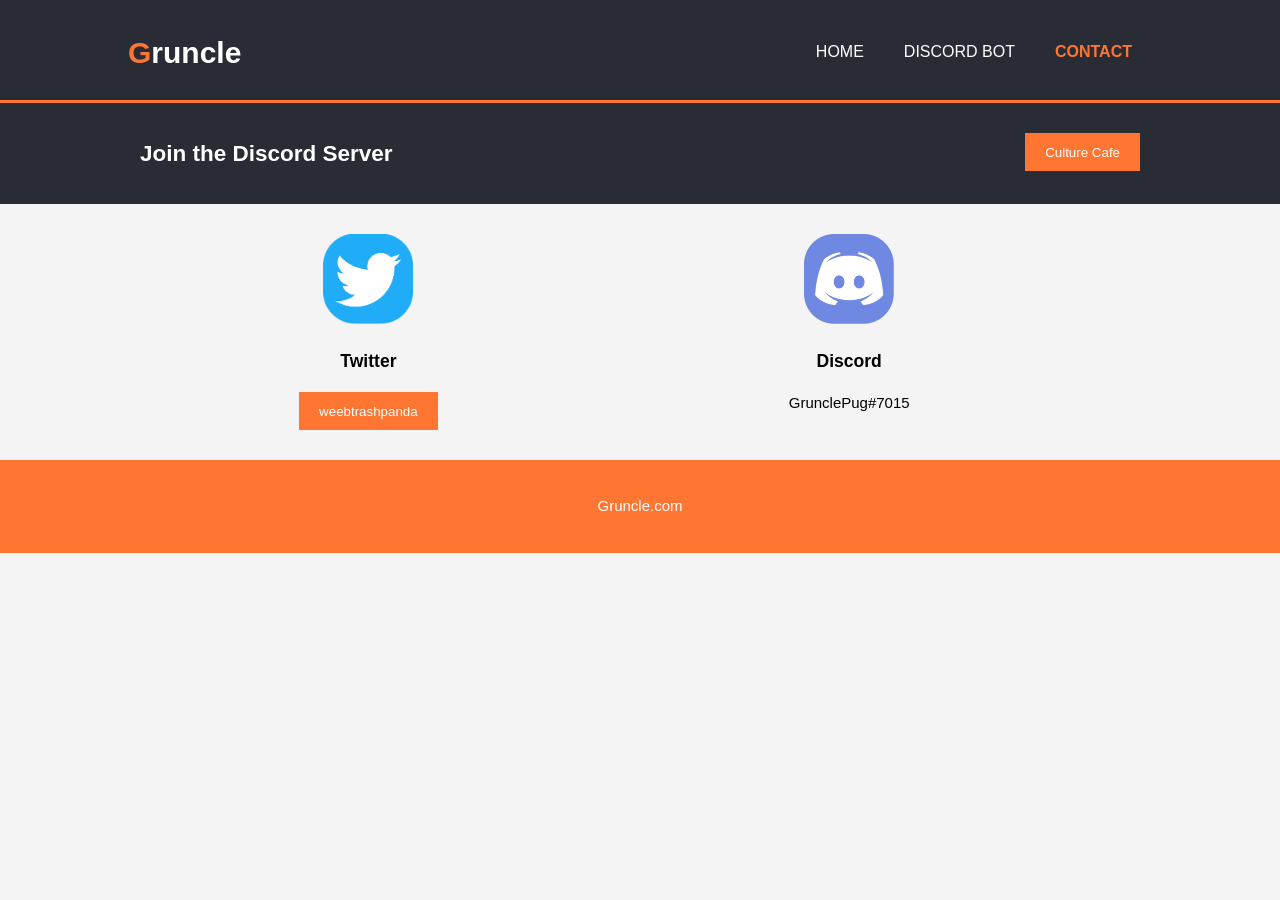
==== contact.html @ 05316863 "GruncleWebsite" ====
<!DOCTYPE html>
<html lang="en" dir="ltr">
  <head>
    <meta charset="utf-8">
    <meta name="viewport" content="width=device-width">
    <meta name="description" content="Gruncle.com is a Multistage aerobic capacity test that progressively gets more difficult as it continues.">
    <meta name="keywords" content="gruncle, grunclepug, grunclebot">
    <meta name="author" content="Chad Humphries">
    <title>Gruncle | Contact</title>
    <link rel="stylesheet" href="./css/style.css">
  </head>
  <body>
    <header>
      <div class="container">
        <div id="logo">
          <h1><span class="highlight">G</span>runcle</h1>
        </div>
        <nav>
          <ul>
            <li><a href="index.html">Home</a></li>
            <li><a href="grunclebot.html">Discord Bot</a></li>
            <li class="current"><a href="contact.html">Contact</a></li>
          </ul>
        </nav>
      </div>
    </header>

    <section id="discord">
      <div class="container">
        <h1>Join the Discord Server</h1>
        <button class="button_1" onclick="window.open('https://discord.gg/MuKwkwU', '_blank')">Culture Cafe</button>
      </div>
    </section>

    <section id="boxes">
      <div class="container">
        <div class="box">
          <img src="./img/logo_twitter.png">
          <h3>Twitter</h3>
          <button class="button_1" onclick="window.open('https://twitter.com/GrunclePug', '_blank')">weebtrashpanda</button>
        </div>

        <div class="box">
          <img src="./img/logo_discord.png">
          <h3>Discord</h3>
          <p>GrunclePug#7015</p>
        </div>
      </div>
    </section>

    <footer>
      <p>Gruncle.com</p>
    </footer>
  </body>
</html>
---- css/style.css ----
body
{
  font: 15px/1.5 Arial, Helvetica, sans-serif;
  padding:0;
  margin:0;
  background-color:#f4f4f4;
}

/* Global */
.container
{
  width:80%;
  margin:auto;
  overflow:hidden;
}

ul
{
  margin:0;
  padding:0;
}

.button_1
{
  height:38px;
  background:#FF7633;
  border:0;
  padding-left:20px;
  padding-right:20px;
  color:#ffffff;
}

.dark
{
  padding:15px;
  background:#292C35;
  color:#ffffff;
  margin-top:10px;
  margin-bottom:10px;
}

/* Header */
header
{
  background:#292C35;
  color:#ffffff;
  padding-top:30px;
  min-height:70px;
  border-bottom:#FF7633 3px solid;
}

header a
{
  color:#ffffff;
  text-decoration:none;
  text-transform:uppercase;
  font-size:16px;
}

header li
{
  float:left;
  display:inline;
  padding:0 20px 0 20px;
}

header #logo
{
  float:left;
}

header #logo h1
{
  margin:0;
}

header nav
{
  float:right;
  margin-top:10px;
}

header .highlight, header .current a
{
  color:#FF7633;
  font-weight:bold;
}

header a:hover
{
  color:#cccccc;
  font-weight:bold;
}

/* Showcase */
#showcase
{
  min-height:400px;
  background:url('../img/showcase.png') no-repeat center;
  background-size:cover;
  text-align:center;
  color:#ffffff;
}

#showcase h1
{
  margin-top:100px;
  font-size:55px;
  margin-bottom:10px;
}

#showcase p
{
  font-size:20px;
}

/* Discord */
#discord
{
  padding:15px;
  color:#ffffff;
  background:#292C35;
}

#discord h1
{
  float:left;
}

#discord button
{
  float:right;
  margin-top:15px;
}

/* Boxes */
#boxes
{
  margin-top:20px;
}

#boxes .box
{
  float:left;
  text-align:center;
  width:45%;
  padding:10px;
}

#boxes .box img
{
  width:90px;
}

#boxes article
{
  text-align:center;
  width:98%;
  padding:10px;
}

#boxes article img
{
  width:200px;
}

#boxes .highlight
{
  font-weight:bold;
}

/* Footer */
footer
{
  padding:20px;
  margin-top:20px;
  color:#ffffff;
  background-color:#FF7633;
  text-align:center;
}

/* Media Queries */
@media(max-width: 768px)
{
  header #logo,
  header nav
  header nav li,
  #discord h1,
  #discord button,
  #boxes .box
  {
    float:none;
    text-align:center;
    width:100%;
  }

  header
  {
    padding-bottom:20px;
  }

  #showcase h1
  {
    margin-top:40px;
  }

  #discord button
  {
    display:block;
    width:100%;
  }
}
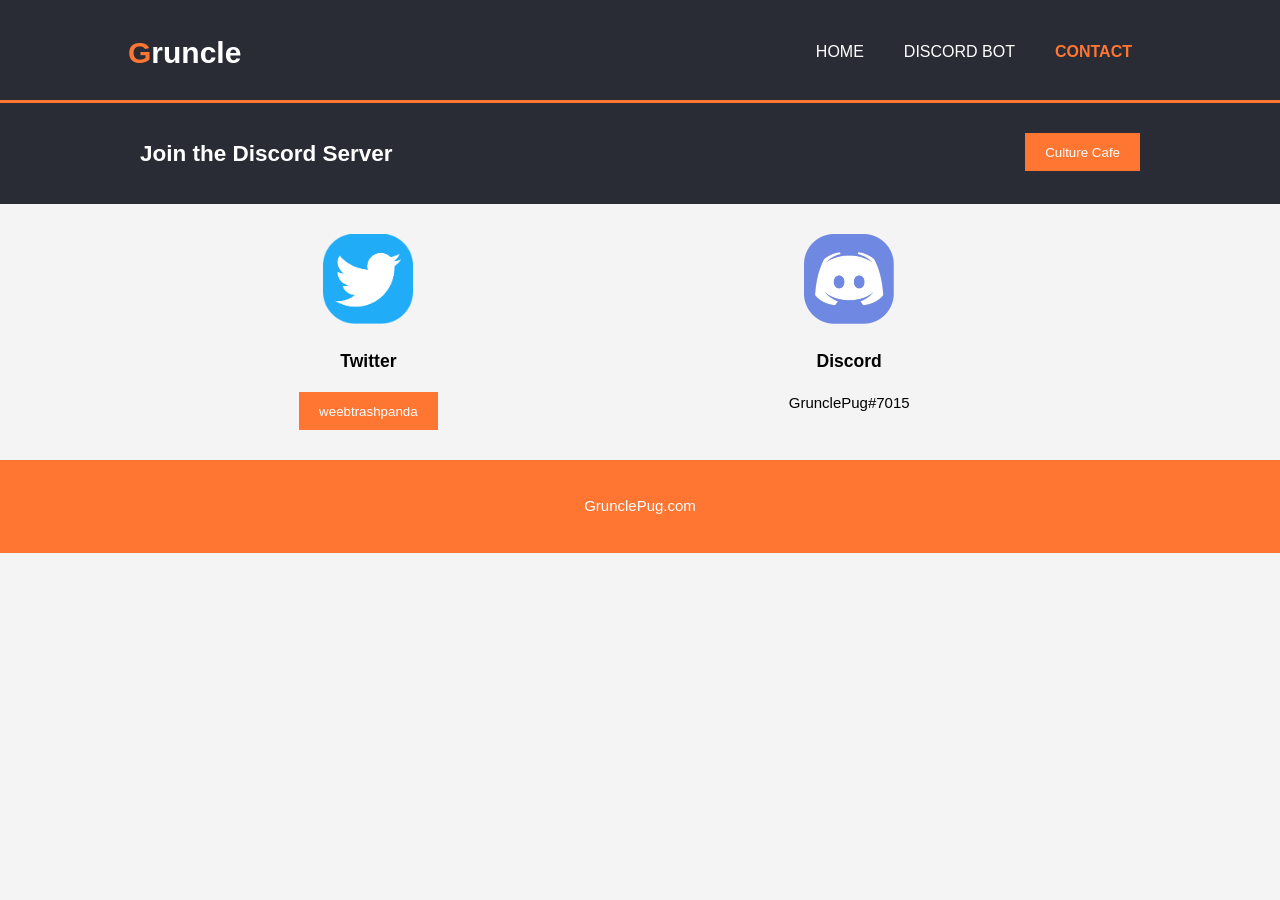
==== commit bb1d85a3: "GruncleWebsite" ====
--- a/contact.html
+++ b/contact.html
@@ -49,7 +49,7 @@
     </section>
 
     <footer>
-      <p>Gruncle.com</p>
+      <p>GrunclePug.com</p>
     </footer>
   </body>
 </html>
--- a/css/style.css
+++ b/css/style.css
@@ -35,8 +35,7 @@
   padding:15px;
   background:#292C35;
   color:#ffffff;
-  margin-top:10px;
-  margin-bottom:10px;
+  margin:10px 10% 10px 10%;
 }
 
 /* Header */
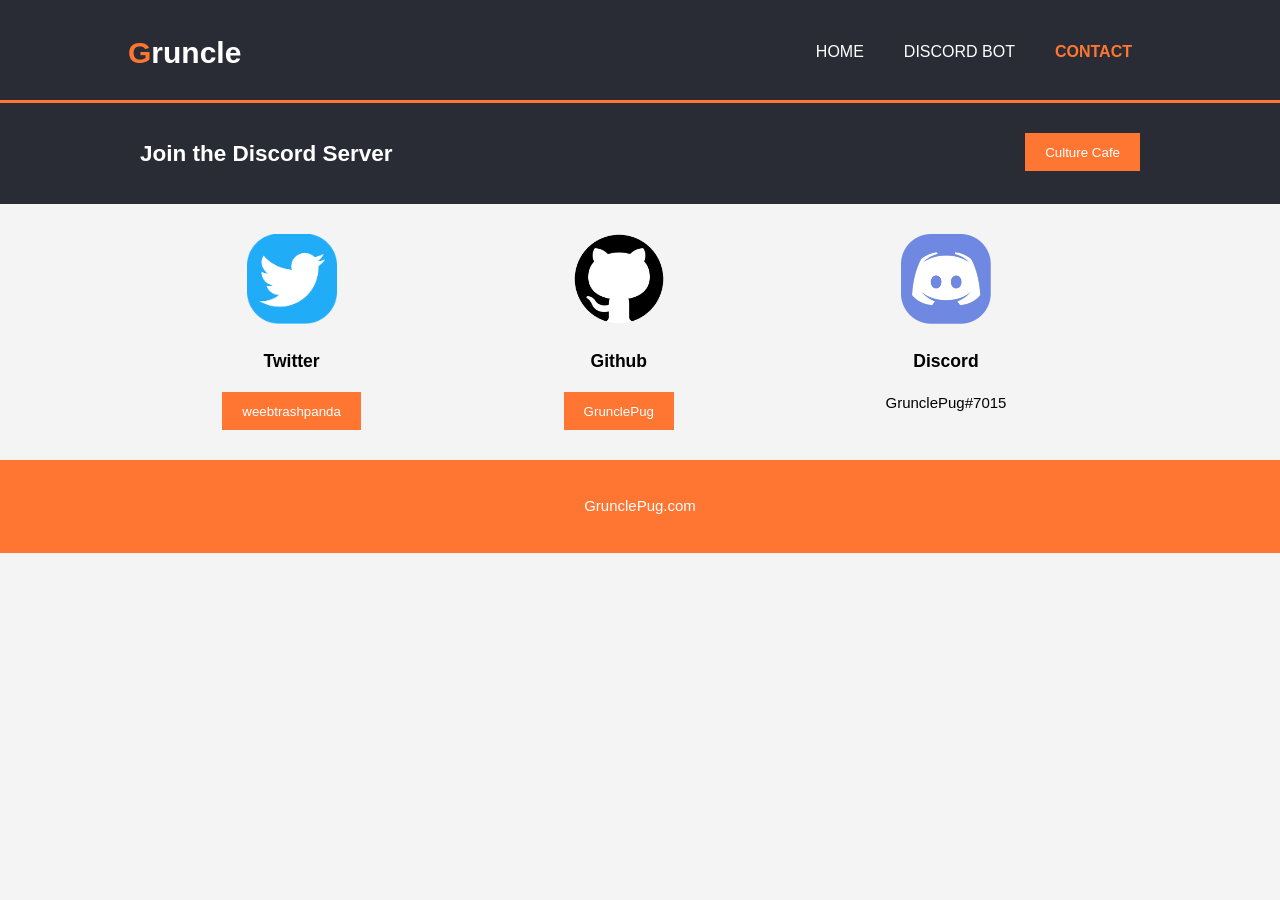
==== commit 9e63f83b: "Added Github info and link" ====
--- a/contact.html
+++ b/contact.html
@@ -8,6 +8,7 @@
     <meta name="author" content="Chad Humphries">
     <title>Gruncle | Contact</title>
     <link rel="stylesheet" href="./css/style.css">
+    <link rel="shortcut icon" type="image/png" href="./img/logo_grunclebot.png">
   </head>
   <body>
     <header>
@@ -41,6 +42,12 @@
         </div>
 
         <div class="box">
+          <img src="./img/logo_github.png">
+          <h3>Github</h3>
+          <button class="button_1" onclick="window.open('https://github.com/GrunclePug', '_blank')">GrunclePug</button>
+        </div>
+
+        <div class="box">
           <img src="./img/logo_discord.png">
           <h3>Discord</h3>
           <p>GrunclePug#7015</p>
--- a/css/style.css
+++ b/css/style.css
@@ -142,7 +142,7 @@
 {
   float:left;
   text-align:center;
-  width:45%;
+  width:30%;
   padding:10px;
 }
 
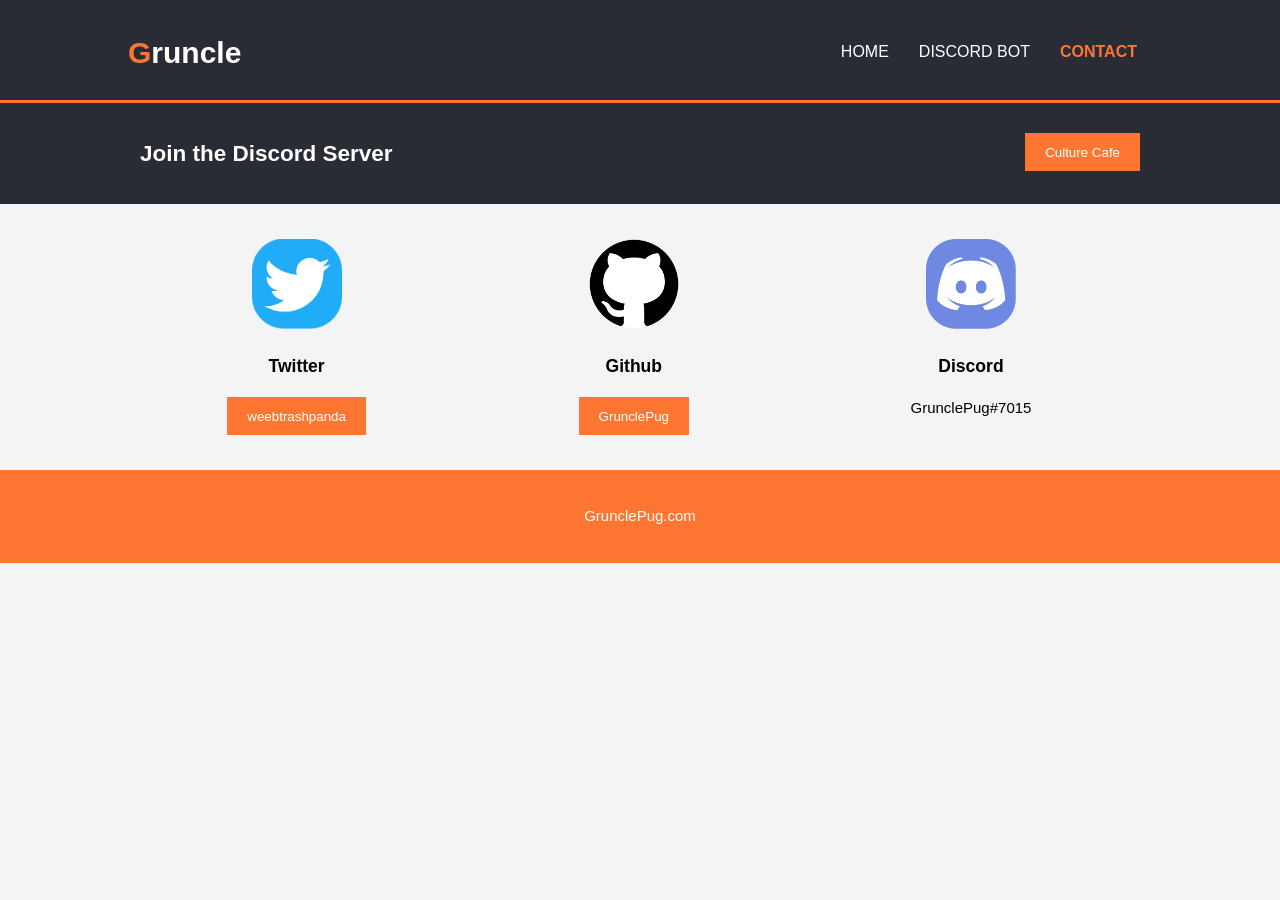
==== commit c6410018: "Changing page descriptions" ====
--- a/contact.html
+++ b/contact.html
@@ -3,7 +3,7 @@
   <head>
     <meta charset="utf-8">
     <meta name="viewport" content="width=device-width">
-    <meta name="description" content="Gruncle.com is a Multistage aerobic capacity test that progressively gets more difficult as it continues.">
+    <meta name="description" content="GrunclePug.com | Contact the developer">
     <meta name="keywords" content="gruncle, grunclepug, grunclebot">
     <meta name="author" content="Chad Humphries">
     <title>Gruncle | Contact</title>
@@ -29,7 +29,7 @@
     <section id="discord">
       <div class="container">
         <h1>Join the Discord Server</h1>
-        <button class="button_1" onclick="window.open('https://discord.gg/MuKwkwU', '_blank')">Culture Cafe</button>
+        <button class="button_1" onclick="window.open('https://discord.gg/MuKwkwU', '_blank')" title="Culture Cafe on Discord">Culture Cafe</button>
       </div>
     </section>
 
@@ -38,13 +38,13 @@
         <div class="box">
           <img src="./img/logo_twitter.png">
           <h3>Twitter</h3>
-          <button class="button_1" onclick="window.open('https://twitter.com/GrunclePug', '_blank')">weebtrashpanda</button>
+          <button class="button_1" onclick="window.open('https://twitter.com/GrunclePug', '_blank')" title="Go to my Twitter page">weebtrashpanda</button>
         </div>
 
         <div class="box">
           <img src="./img/logo_github.png">
           <h3>Github</h3>
-          <button class="button_1" onclick="window.open('https://github.com/GrunclePug', '_blank')">GrunclePug</button>
+          <button class="button_1" onclick="window.open('https://github.com/GrunclePug', '_blank')" title="Go to my Github page">GrunclePug</button>
         </div>
 
         <div class="box">
--- a/css/style.css
+++ b/css/style.css
@@ -60,7 +60,7 @@
 {
   float:left;
   display:inline;
-  padding:0 20px 0 20px;
+  padding:0 15px 0 15px;
 }
 
 header #logo
@@ -143,7 +143,7 @@
   float:left;
   text-align:center;
   width:30%;
-  padding:10px;
+  padding:15px;
 }
 
 #boxes .box img
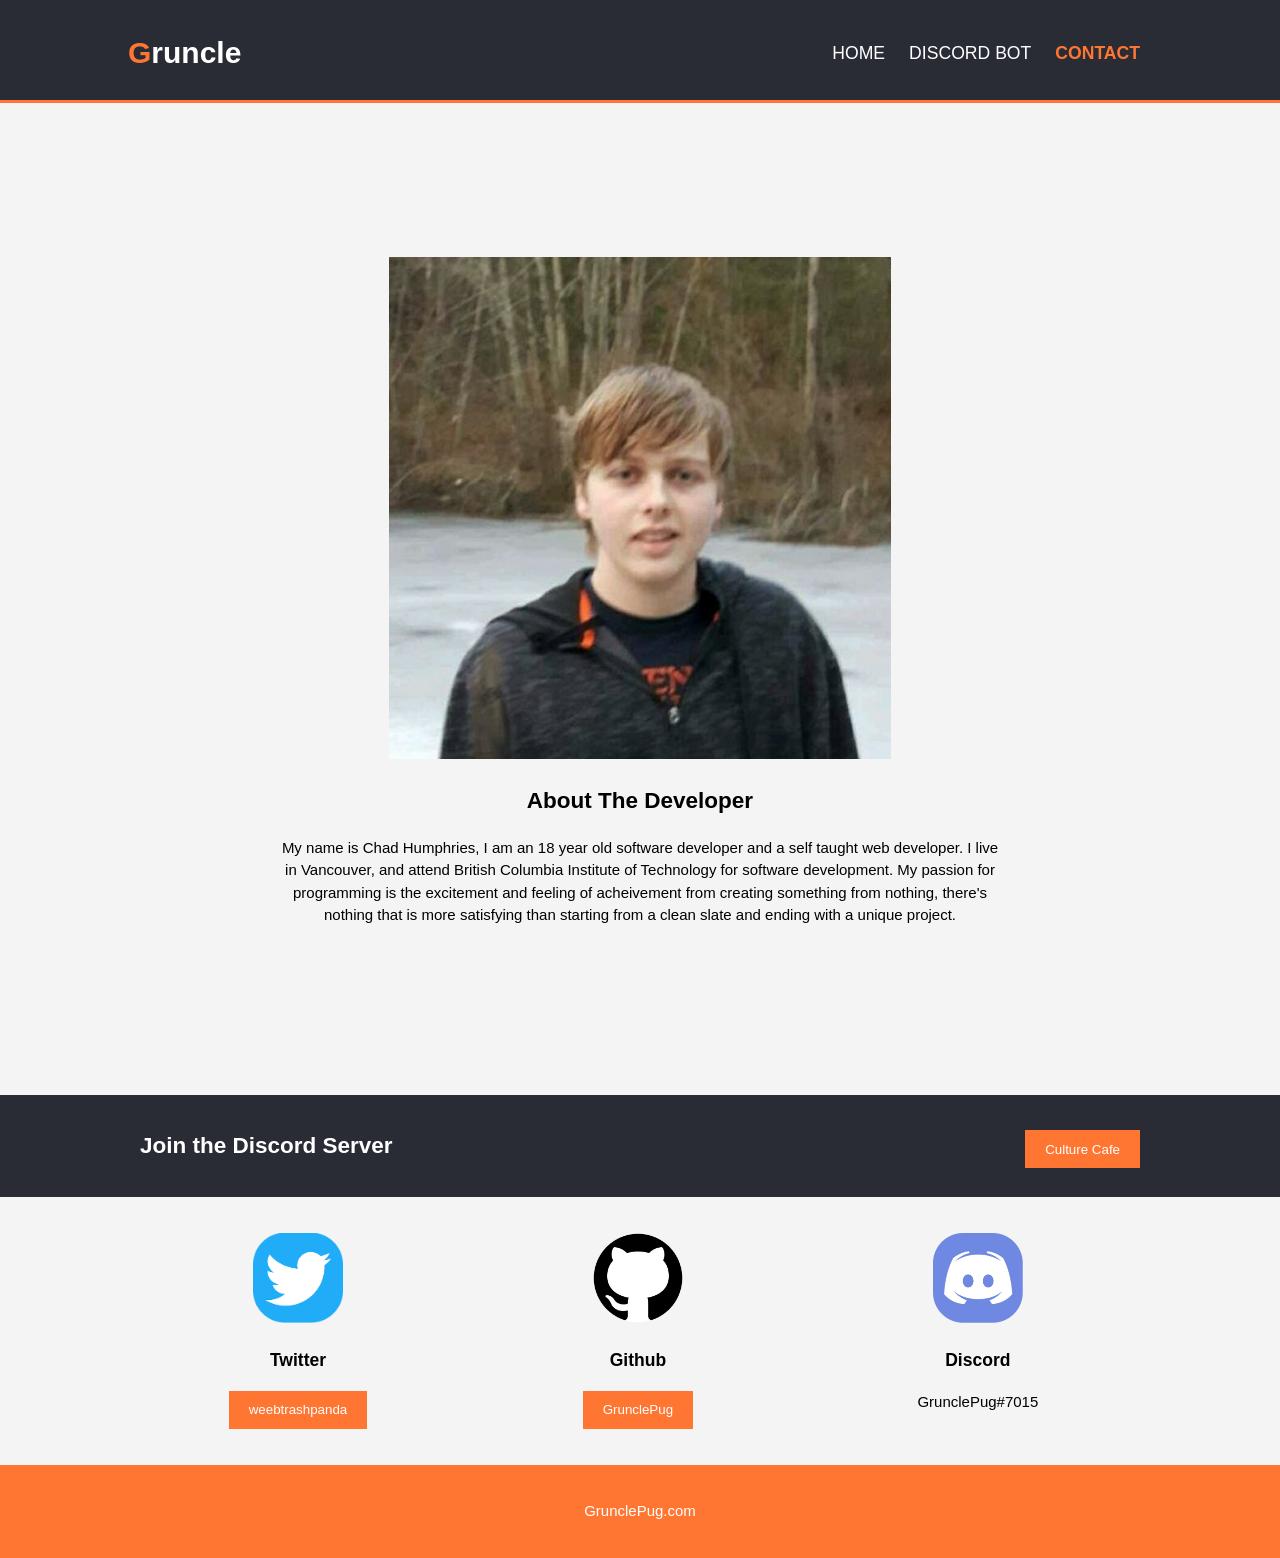
==== commit 3a1ef214: "basic cleanup, and added an about developer section." ====
--- a/contact.html
+++ b/contact.html
@@ -26,6 +26,21 @@
       </div>
     </header>
 
+    <section id="about">
+      <div class="container">
+        <div class="box">
+          <img src="./img/logo_developer.jpg"/>
+          <h1>About The Developer</h1>
+          <p>
+            My name is Chad Humphries, I am an 18 year old software developer and a self taught web developer.
+            I live in Vancouver, and attend British Columbia Institute of Technology for software development.
+            My passion for programming is the excitement and feeling of acheivement from creating something from nothing,
+            there's nothing that is more satisfying than starting from a clean slate and ending with a unique project.
+          </p>
+        </div>
+      </div>
+    </section>
+
     <section id="discord">
       <div class="container">
         <h1>Join the Discord Server</h1>
@@ -36,19 +51,19 @@
     <section id="boxes">
       <div class="container">
         <div class="box">
-          <img src="./img/logo_twitter.png">
+          <img src="./img/logo_twitter.png"/>
           <h3>Twitter</h3>
           <button class="button_1" onclick="window.open('https://twitter.com/GrunclePug', '_blank')" title="Go to my Twitter page">weebtrashpanda</button>
         </div>
 
         <div class="box">
-          <img src="./img/logo_github.png">
+          <img src="./img/logo_github.png"/>
           <h3>Github</h3>
           <button class="button_1" onclick="window.open('https://github.com/GrunclePug', '_blank')" title="Go to my Github page">GrunclePug</button>
         </div>
 
         <div class="box">
-          <img src="./img/logo_discord.png">
+          <img src="./img/logo_discord.png"/>
           <h3>Discord</h3>
           <p>GrunclePug#7015</p>
         </div>
--- a/css/style.css
+++ b/css/style.css
@@ -30,12 +30,19 @@
   color:#ffffff;
 }
 
+.button_1:hover
+{
+  color:#E4E4E4;
+  background:#FF8B32;
+  transition-duration:0.25s;
+}
+
 .dark
 {
   padding:15px;
   background:#292C35;
   color:#ffffff;
-  margin:10px 10% 10px 10%;
+  margin:10px 10%;
 }
 
 /* Header */
@@ -48,35 +55,35 @@
   border-bottom:#FF7633 3px solid;
 }
 
+header #logo
+{
+  float:left;
+}
+
+header #logo h1
+{
+  margin:0;
+}
+
+header nav
+{
+  float:right;
+  margin-top:10px;
+}
+
+header li
+{
+  float:left;
+  display:inline;
+  padding:0 12px;
+}
+
 header a
 {
   color:#ffffff;
   text-decoration:none;
   text-transform:uppercase;
-  font-size:16px;
-}
-
-header li
-{
-  float:left;
-  display:inline;
-  padding:0 15px 0 15px;
-}
-
-header #logo
-{
-  float:left;
-}
-
-header #logo h1
-{
-  margin:0;
-}
-
-header nav
-{
-  float:right;
-  margin-top:10px;
+  font-size:1.1rem;
 }
 
 header .highlight, header .current a
@@ -87,7 +94,7 @@
 
 header a:hover
 {
-  color:#cccccc;
+  color:#E4E4E4;
   font-weight:bold;
 }
 
@@ -104,7 +111,7 @@
 #showcase h1
 {
   margin-top:100px;
-  font-size:55px;
+  font-size:3.7rem;
   margin-bottom:10px;
 }
 
@@ -129,7 +136,7 @@
 #discord button
 {
   float:right;
-  margin-top:15px;
+  margin-top:20px;
 }
 
 /* Boxes */
@@ -143,7 +150,7 @@
   float:left;
   text-align:center;
   width:30%;
-  padding:15px;
+  padding:1.6%;
 }
 
 #boxes .box img
@@ -155,7 +162,7 @@
 {
   text-align:center;
   width:98%;
-  padding:10px;
+  padding:1%;
 }
 
 #boxes article img
@@ -163,9 +170,24 @@
   width:200px;
 }
 
-#boxes .highlight
-{
-  font-weight:bold;
+/* About */
+#about .box
+{
+  float:left;
+  text-align:center;
+  width:70%;
+  padding:15%;
+}
+
+#about .box p
+{
+  max-width:800px;
+}
+
+#about .box img
+{
+  width:70%;
+  margin:20px, 15%;
 }
 
 /* Footer */
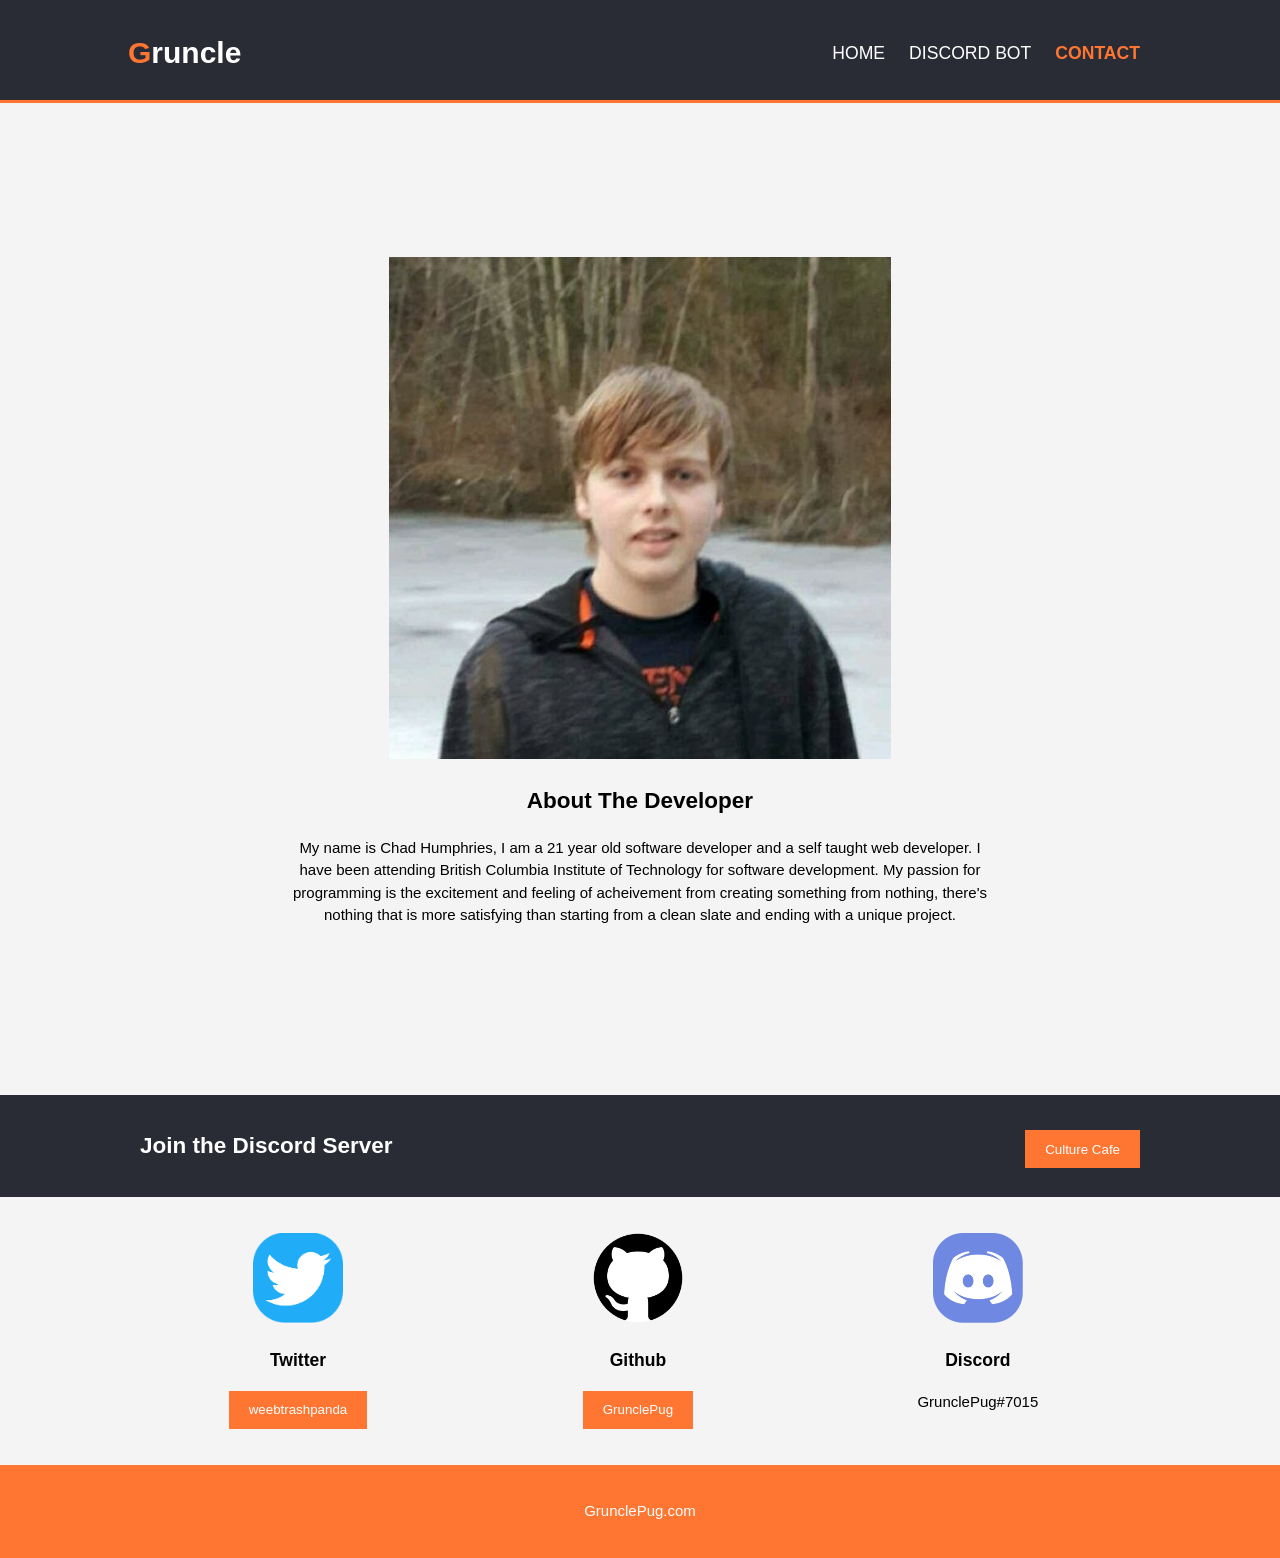
==== commit 9ea383c5: "Spring Cleaning" ====
--- a/contact.html
+++ b/contact.html
@@ -32,8 +32,8 @@
           <img src="./img/logo_developer.jpg"/>
           <h1>About The Developer</h1>
           <p>
-            My name is Chad Humphries, I am an 18 year old software developer and a self taught web developer.
-            I live in Vancouver, and attend British Columbia Institute of Technology for software development.
+            My name is Chad Humphries, I am a 21 year old software developer and a self taught web developer.
+            I have been attending British Columbia Institute of Technology for software development.
             My passion for programming is the excitement and feeling of acheivement from creating something from nothing,
             there's nothing that is more satisfying than starting from a clean slate and ending with a unique project.
           </p>
